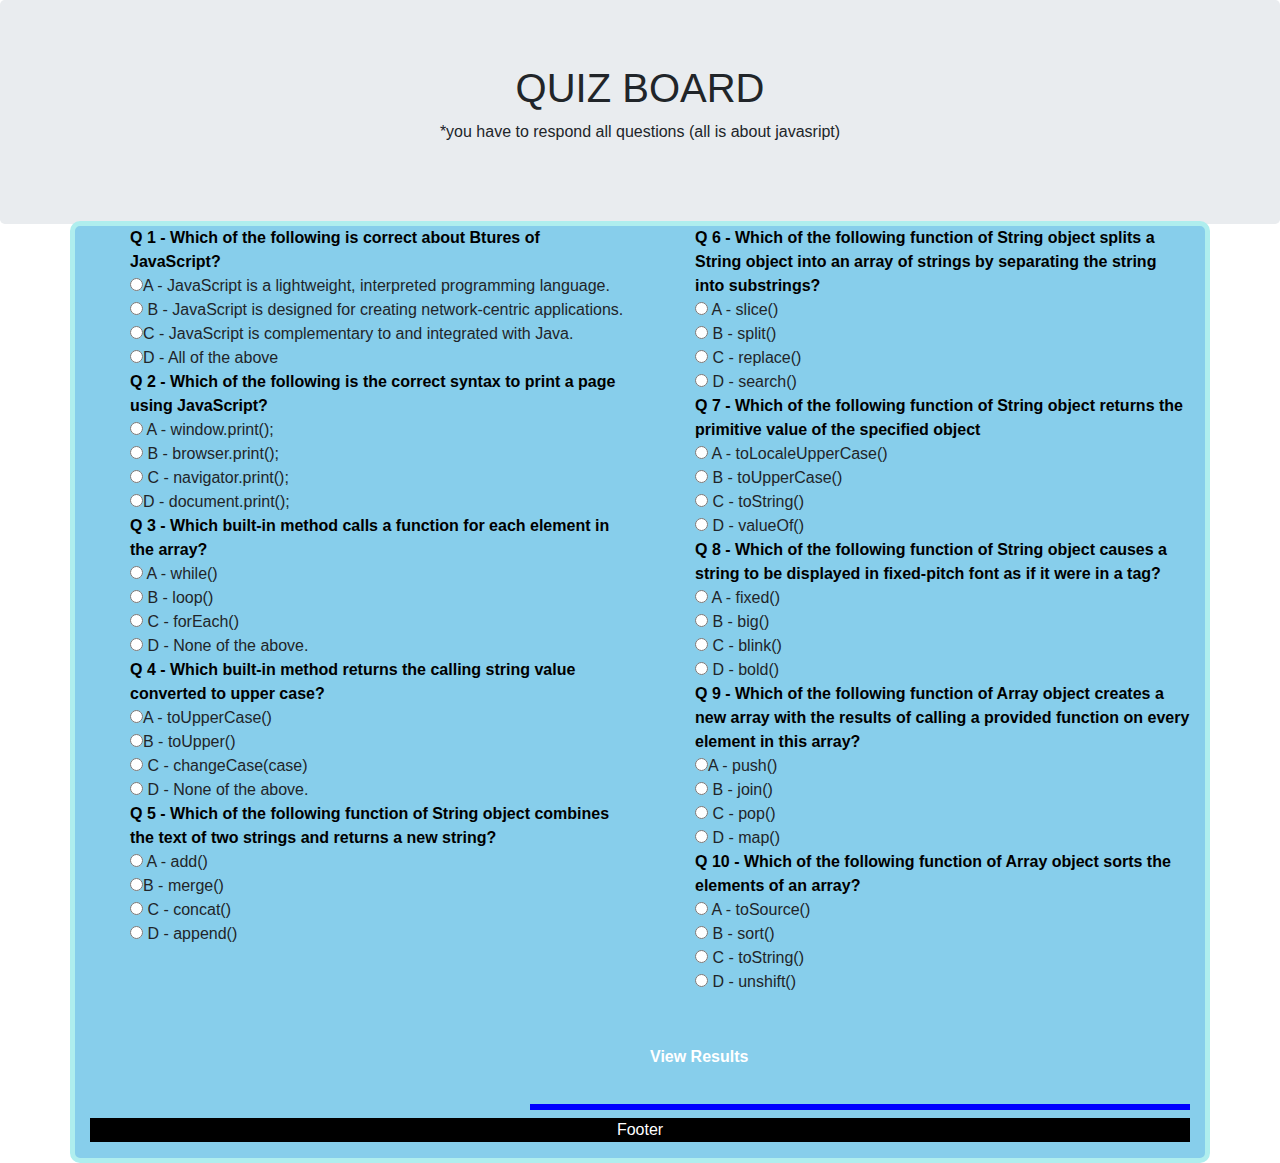
==== index.html @ 733df6ce "commit message" ====
<!DOCTYPE html>
<html>

<head>
    <link href="css/bootstrap.css" rel="stylesheet" type="text/css">
    <link href="css/style.css" rel="stylesheet" type="text/css">
    <script src="https://code.jquery.com/jquery-3.3.1.min.js" integrity="sha256-FgpCb/KJQlLNfOu91ta32o/NMZxltwRo8QtmkMRdAu8=" crossorigin="anonymous"></script>
    <script src="js/script.js"></script>
    <title>QUIZ-BOARD</title>
</head>

<body>

    <div class="jumbotron text-center">
        <h1> QUIZ BOARD</h1>
        <p>*you have to respond all questions (all is about javasript)</p>
    </div>
    <div class="container cont">

        <form id="form">
            <div class="row">

                <div class="col-md-6">
                    <div class="">
                        <ol>
                            <li> Q 1 - Which of the following is correct about Btures of JavaScript?</li>
                            <input type="radio" name="question0" value="A" required>A - JavaScript is a lightweight, interpreted programming language.<br>
                            <input type="radio" name="question0" value="B"> B - JavaScript is designed for creating network-centric applications.<br>
                            <input type="radio" name="question0" value="C">C - JavaScript is complementary to and integrated with Java.<br>
                            <input type="radio" name="question0" value="D">D - All of the above
                            <li> Q 2 - Which of the following is the correct syntax to print a page using JavaScript?</li>
                            <input type="radio" name="question1" value="A" required> A - window.print();<br>
                            <input type="radio" name="question1" value="B"> B - browser.print();<br>
                            <input type="radio" name="question1" value="C"> C - navigator.print();<br>
                            <input type="radio" name="question1" value="D">D - document.print();
                            <li> Q 3 - Which built-in method calls a function for each element in the array?</li>
                            <input type="radio" name="question2" value="A" required> A - while()<br>
                            <input type="radio" name="question2" value="B"> B - loop()<br>
                            <input type="radio" name="question2" value="C"> C - forEach()<br>
                            <input type="radio" name="question2" value="D"> D - None of the above.
                            <li>Q 4 - Which built-in method returns the calling string value converted to upper case?</li>
                            <input type="radio" name="question3" value="A" required>A - toUpperCase()<br>
                            <input type="radio" name="question3" value="B">B - toUpper()<br>
                            <input type="radio" name="question3" value="C"> C - changeCase(case)<br>
                            <input type="radio" name="question3" value="D"> D - None of the above.
                            <li>Q 5 - Which of the following function of String object combines the text of two strings and returns a new string?</li>
                            <input type="radio" name="question4" value="A" required> A - add()<br>
                            <input type="radio" name="question4" value="B">B - merge()<br>
                            <input type="radio" name="question4" value="C"> C - concat()<br>
                            <input type="radio" name="question4" value="D"> D - append()
                        </ol>
                    </div>
                </div>
                <div class="col-md-6">
                    <div>
                        <ol>

                            <li>Q 6 - Which of the following function of String object splits a String object into an array of strings by separating the string into substrings?</li>
                            <input type="radio" name="question5" value="A" required> A - slice()<br>
                            <input type="radio" name="question5" value="B"> B - split()<br>
                            <input type="radio" name="question5" value="C"> C - replace()<br>
                            <input type="radio" name="question5" value="D"> D - search()
                            <li>Q 7 - Which of the following function of String object returns the primitive value of the specified object</li>
                            <input type="radio" name="question6" value="A" required> A - toLocaleUpperCase()<br>
                            <input type="radio" name="question6" value="B"> B - toUpperCase()<br>
                            <input type="radio" name="question6" value="C"> C - toString() <br>
                            <input type="radio" name="question6" value="D"> D - valueOf()
                            <li>Q 8 - Which of the following function of String object causes a string to be displayed in fixed-pitch font as if it were in a <tt> tag?</li>
                               <input type="radio" name="question7" value="A" required> A - fixed()<br>
                               <input type="radio" name="question7" value="B"> B - big()<br>
                               <input type="radio" name="question7" value="C"> C - blink()<br>
                               <input type="radio" name="question7" value="D"> D - bold()
                               <li>Q 9 - Which of the following function of Array object creates a new array with the results
                                   of
                                   calling a provided
                                   function on every element in this array?</li>
                                   <input type="radio" name="question8" value="A" required>A - push()<br>
                                   <input type="radio" name="question8" value="B"> B - join()<br>
                                   <input type="radio" name="question8" value="C"> C - pop()<br>
                               <input type="radio" name="question8" value="D"> D - map()
                                
                                  <li>Q 10 - Which of the following function of Array object sorts the elements of an array?</li>
                                 <input type="radio" name="question9" value="A" required> A - toSource()<br>
                               <input type="radio" name="question9" value="B"> B - sort()<br>
                                 <input type="radio" name="question9" value="C"> C - toString()<br>
                                  <input type="radio" name="question9" value="D"> D - unshift()
                               </ol>
                           </div>
                       </div>
               </div>
                  
           <button type="submit" onclick="myFunction()" >View Results</button>
       </form>
       <div class="result">
           <h1 id="marks"></h1>
       </div>
       <div class="footer">
           <p>Footer</p>
       </div>
              
   </div>
</body>

</html>
---- css/style.css ----
.cont {
    border: 5px solid paleturquoise;
    border-radius: 10px;
    margin-top: -35px;
    margin-bottom: 0px;
    background-color: skyblue;
    font-family: sans-serif;
}

ol li {
    list-style-type: none;
    color: black;
    font-weight: bold;
}

.footer {
    position: relative;
    left: 0;
    bottom: 0;
    width: 100%;
    height: 40%;
    background-color: black;
    color: white;
    text-align: center;
}

button {
    background-color: skyblue;
    /* Green */
    border: none;
    color: white;
    padding: 15px 32px;
    margin-left: 48%;
    margin-top: 20px;
    margin-bottom: 20px;
    text-align: center;
    text-decoration: none;
    display: inline-block;
    font-size: 16px;
    font-weight: bolder;
}

#marks {
    margin-left: 40%;
    border: 3px solid blue;
}

tt,
code,
kbd,
samp {
    font-family: sans-serif;
}
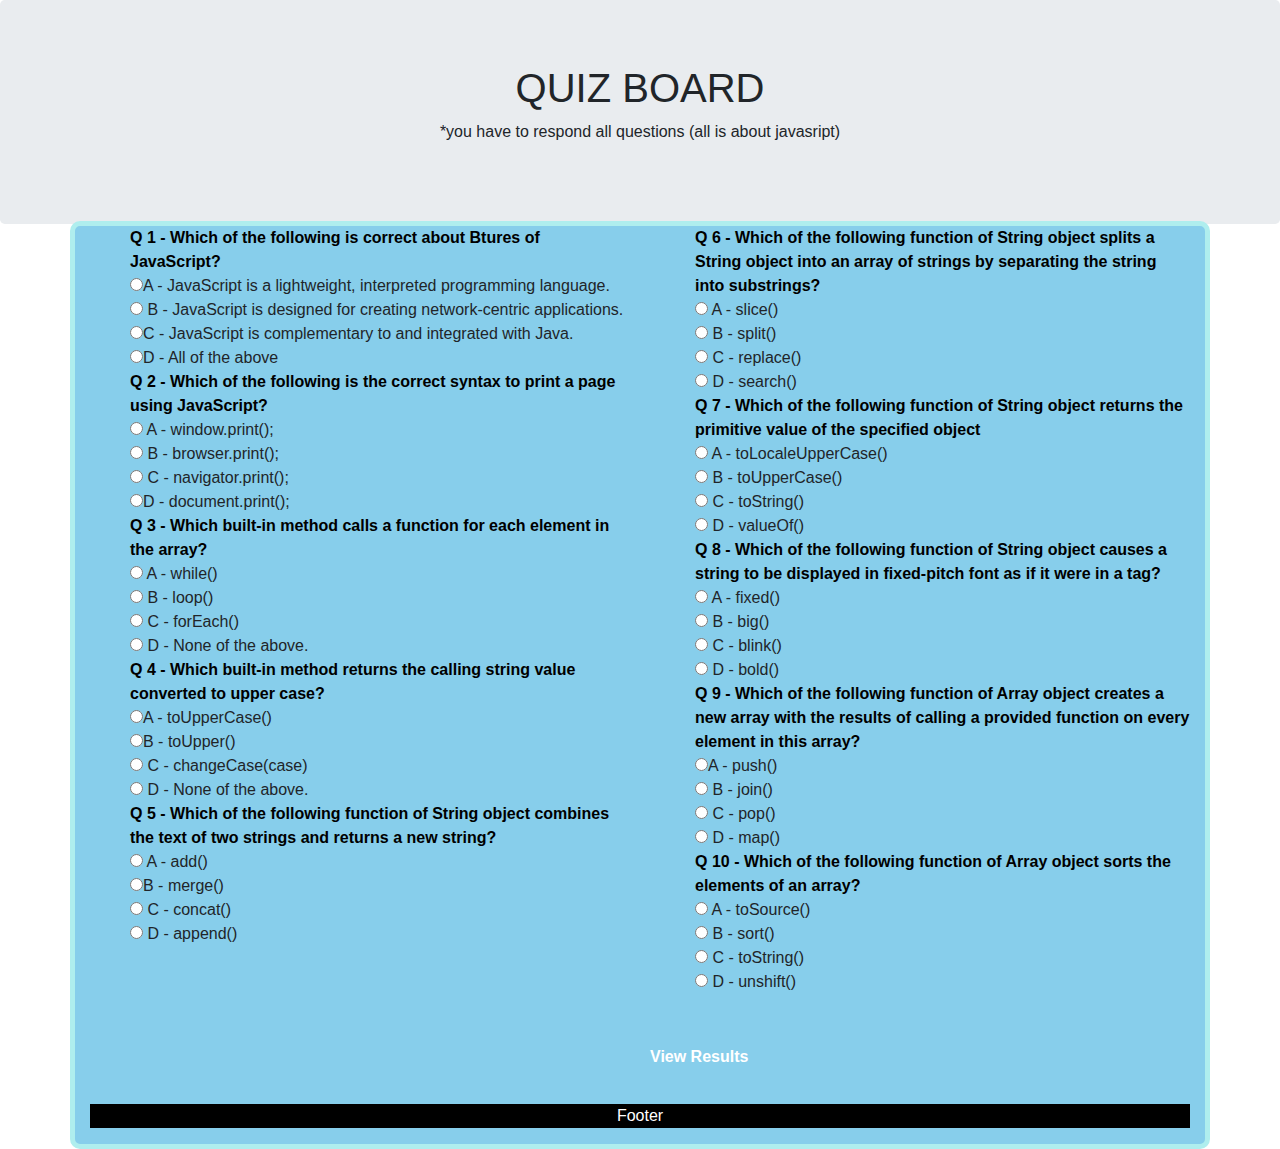
==== commit 766693aa: "commit message" ====
--- a/index.html
+++ b/index.html
@@ -16,7 +16,9 @@
         <p>*you have to respond all questions (all is about javasript)</p>
     </div>
     <div class="container cont">
-
+        <div class="result">
+            <h1 id="marks"></h1>
+        </div>
         <form id="form">
             <div class="row">
 
@@ -89,16 +91,15 @@
                        </div>
                </div>
                   
-           <button type="submit" onclick="myFunction()" >View Results</button>
+          
        </form>
-       <div class="result">
-           <h1 id="marks"></h1>
-       </div>
+   
+<button type="submit" onclick="myFunction()">View Results</button>
        <div class="footer">
            <p>Footer</p>
        </div>
               
-   </div>
+    </div>
 </body>
 
 </html>--- a/css/style.css
+++ b/css/style.css
@@ -50,4 +50,8 @@
 kbd,
 samp {
     font-family: sans-serif;
+}
+
+.result {
+    display: none
 }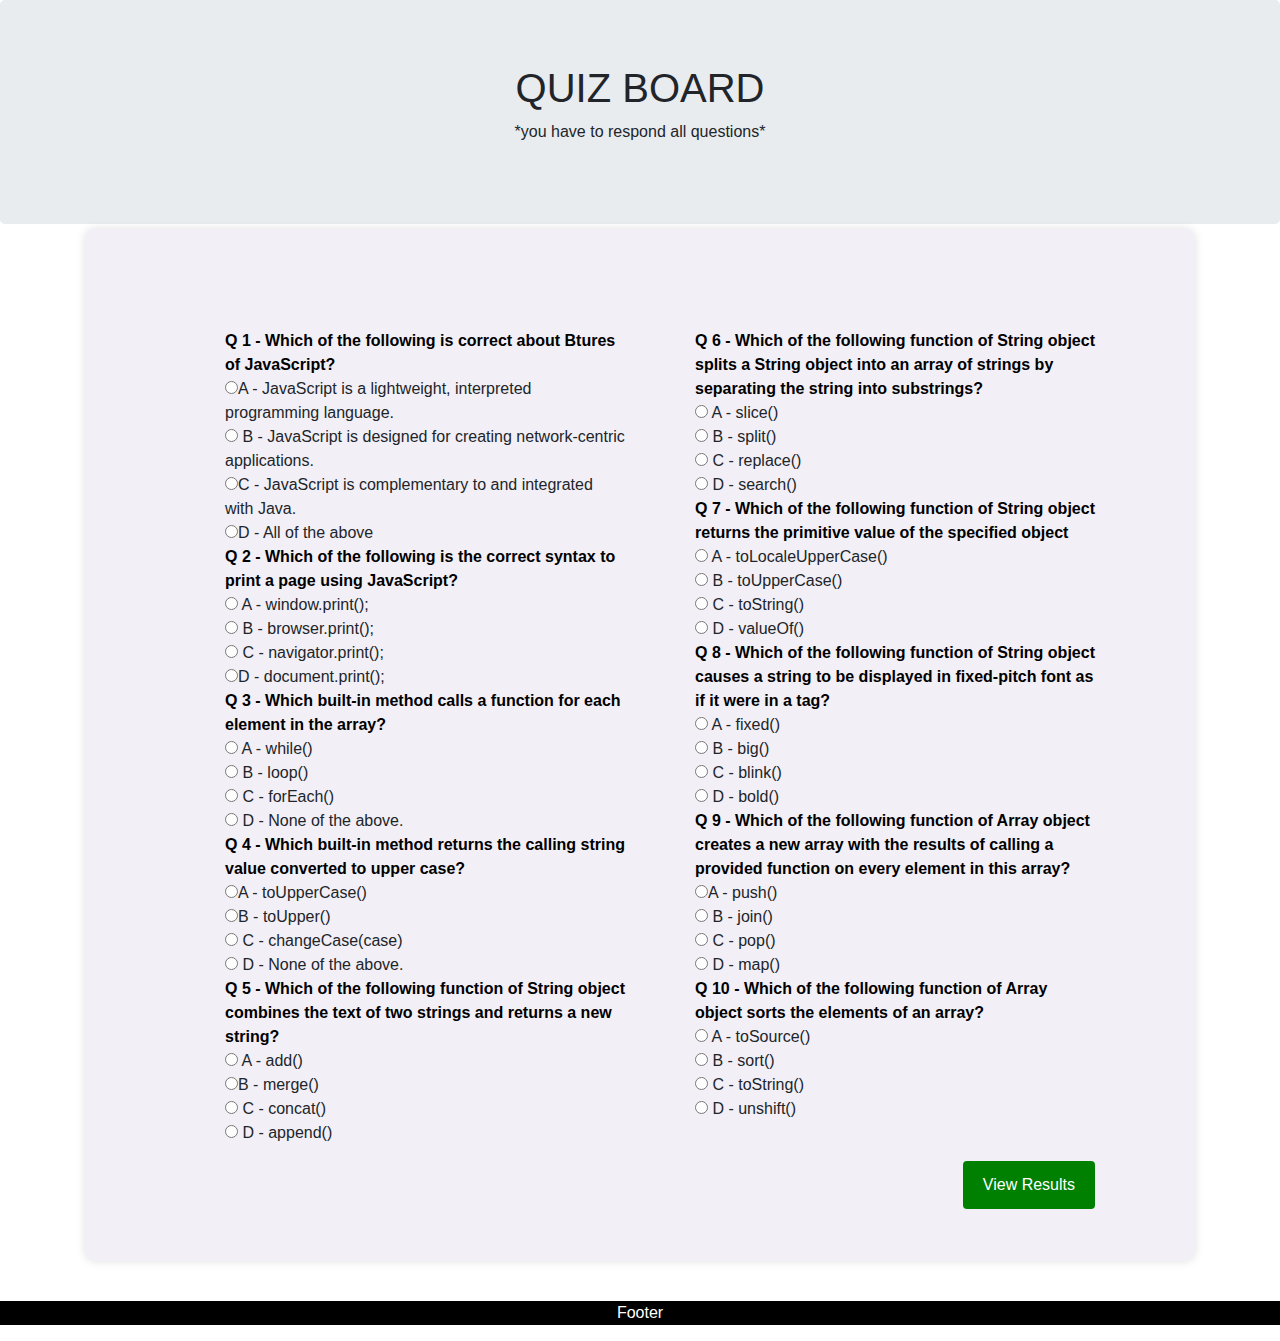
==== commit 31aa5fa4: "commit message" ====
--- a/index.html
+++ b/index.html
@@ -13,7 +13,7 @@
 
     <div class="jumbotron text-center">
         <h1> QUIZ BOARD</h1>
-        <p>*you have to respond all questions (all is about javasript)</p>
+        <p>*you have to respond all questions*</p>
     </div>
     <div class="container cont">
         <div class="result">
@@ -95,10 +95,11 @@
        </form>
    
 <button type="submit" onclick="myFunction()">View Results</button>
-       <div class="footer">
-           <p>Footer</p>
-       </div>
-              
+               
+    </div>
+
+    <div class="footer">
+        <p>Footer</p>
     </div>
 </body>
 
--- a/css/style.css
+++ b/css/style.css
@@ -1,9 +1,6 @@
 .cont {
-    border: 5px solid paleturquoise;
-    border-radius: 10px;
     margin-top: -35px;
     margin-bottom: 0px;
-    background-color: skyblue;
     font-family: sans-serif;
 }
 
@@ -24,7 +21,7 @@
     text-align: center;
 }
 
-button {
+but {
     background-color: skyblue;
     /* Green */
     border: none;
@@ -54,4 +51,53 @@
 
 .result {
     display: none
+}
+
+form {
+    margin-top: 100px;
+    width: 100%;
+    padding: 100px;
+    margin: 40px auto;
+    background-color: #f2eff7;
+    border-radius: 10px;
+    -webkit-border-radius: 10px;
+    -moz-border-radius: 10px;
+    box-shadow: 0px 0px 10px rgba(0, 0, 0, 0.13);
+    -moz-box-shadow: 0px 0px 10px rgba(0, 0, 0, 0.13);
+    -webkit-box-shadow: 0px 0px 10px rgba(0, 0, 0, 0.13);
+}
+
+.form input[type="button"],
+.form input[type="submit"] {
+    background-color: bluesky;
+    padding: 8px 20px 8px 20px;
+    border-radius: 5px;
+    -webkit-border-radius: 5px;
+    -moz-border-radius: 5px;
+    color: #fff;
+    text-shadow: 1px 1px 3px rgba(0, 0, 0, 0.12);
+    font: normal 30px 'Bitter', serif;
+    -moz-box-shadow: inset 0px 2px 2px 0px rgba(255, 255, 255, 0.17);
+    -webkit-box-shadow: inset 0px 2px 2px 0px rgba(255, 255, 255, 0.17);
+    box-shadow: inset 0px 2px 2px 0px rgba(255, 255, 255, 0.17);
+    border: 1px solid #257C9E;
+    font-size: 15px;
+}
+
+.form input[type="button"]:hover,
+.form input[type="submit"]:hover {
+    background-color: #2A6881;
+    -moz-box-shadow: inset 0px 2px 2px 0px rgba(255, 255, 255, 0.28);
+    -webkit-box-shadow: inset 0px 2px 2px 0px rgba(255, 255, 255, 0.28);
+    box-shadow: inset 0px 2px 2px 0px rgba(255, 255, 255, 0.28);
+}
+
+button {
+    background-color: green;
+    color: white;
+    padding: 12px 20px;
+    border: none;
+    border-radius: 4px;
+    cursor: pointer;
+    float: right;
 }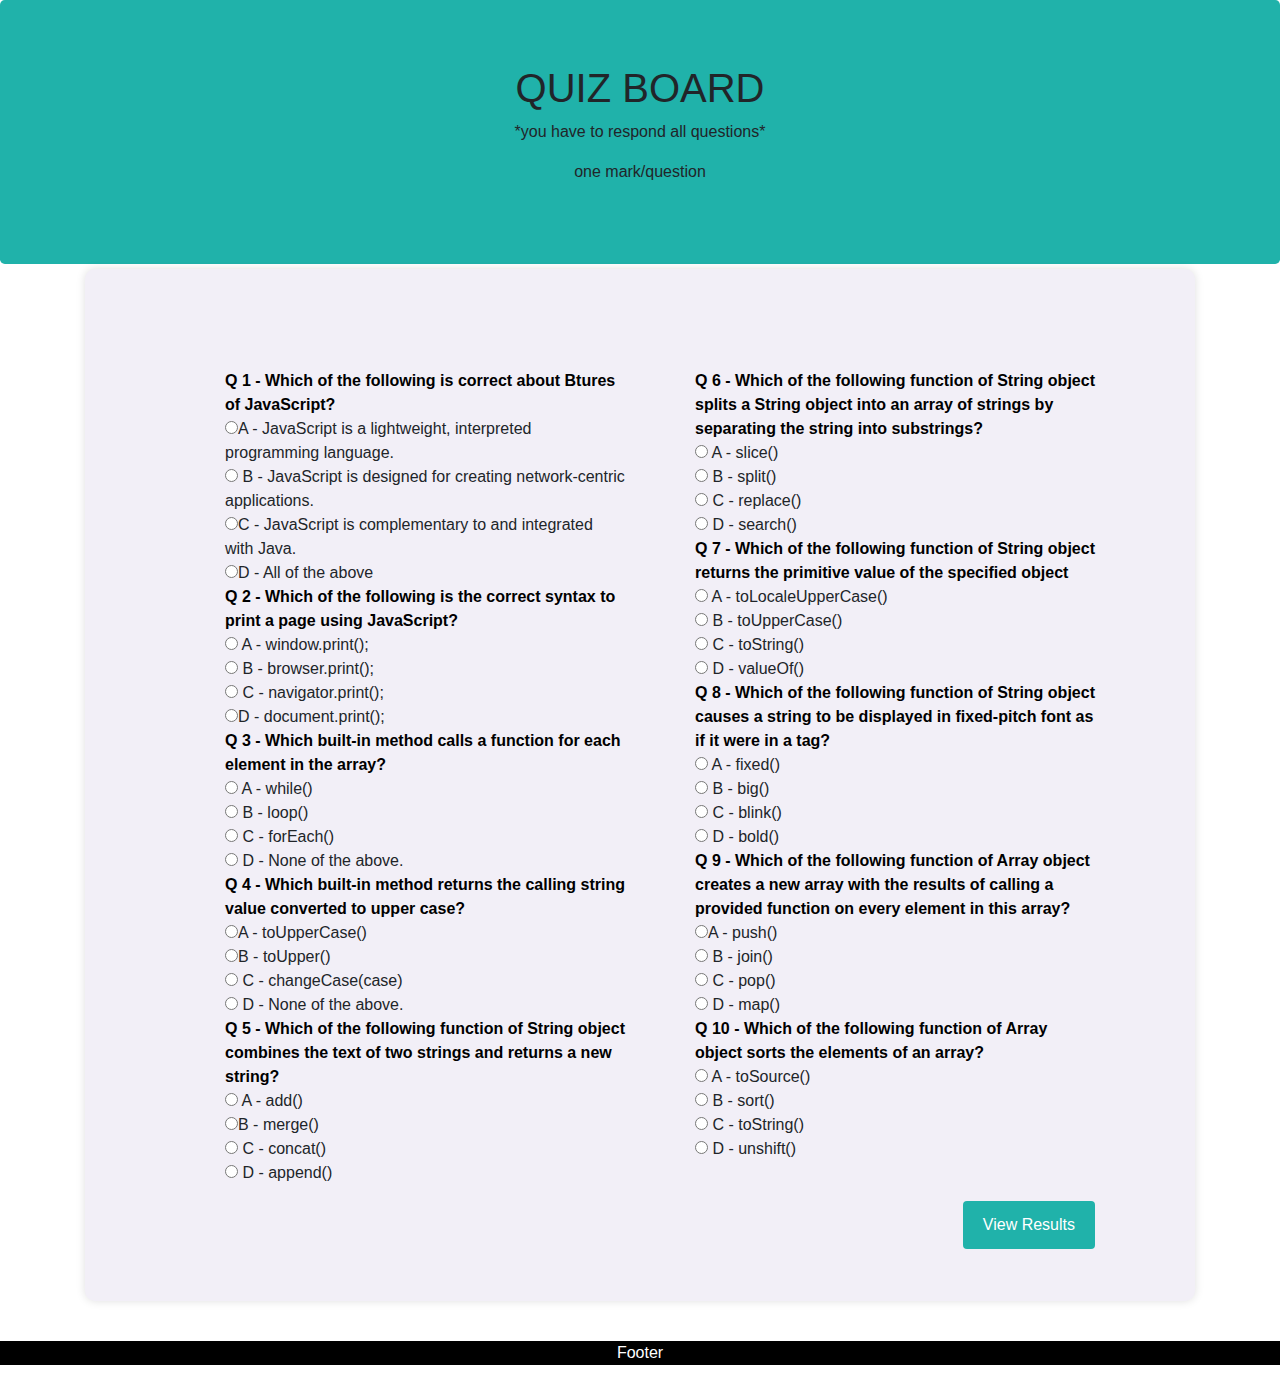
==== commit f68a2803: "commit message" ====
--- a/index.html
+++ b/index.html
@@ -14,6 +14,8 @@
     <div class="jumbotron text-center">
         <h1> QUIZ BOARD</h1>
         <p>*you have to respond all questions*</p>
+        <p>one mark/question</p>
+        <p></p>
     </div>
     <div class="container cont">
         <div class="result">
--- a/css/style.css
+++ b/css/style.css
@@ -39,7 +39,7 @@
 
 #marks {
     margin-left: 40%;
-    border: 3px solid blue;
+    /* border: 3px solid blue; */
 }
 
 tt,
@@ -50,7 +50,8 @@
 }
 
 .result {
-    display: none
+    display: none;
+    padding-top: 40%;
 }
 
 form {
@@ -93,11 +94,15 @@
 }
 
 button {
-    background-color: green;
+    background-color: lightseagreen;
     color: white;
     padding: 12px 20px;
     border: none;
     border-radius: 4px;
     cursor: pointer;
     float: right;
+}
+
+.jumbotron {
+    background-color: lightseagreen;
 }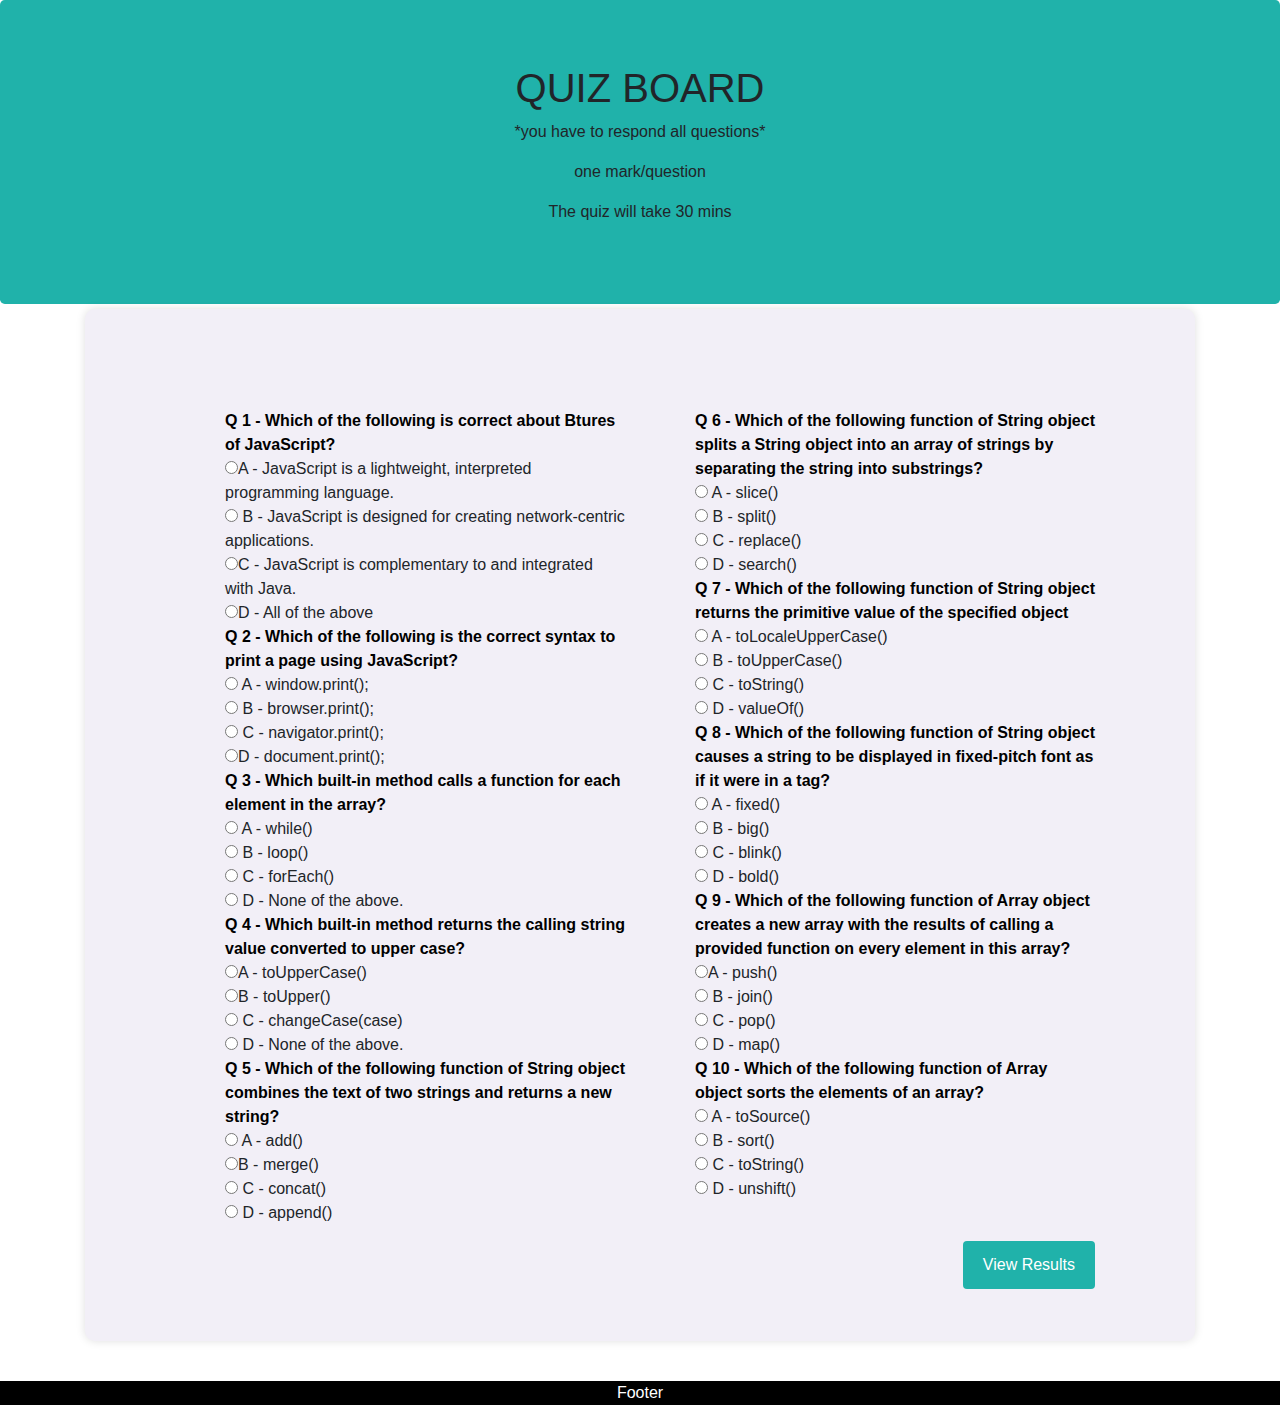
==== commit 7509b735: "commit message" ====
--- a/index.html
+++ b/index.html
@@ -15,7 +15,7 @@
         <h1> QUIZ BOARD</h1>
         <p>*you have to respond all questions*</p>
         <p>one mark/question</p>
-        <p></p>
+        <p>The quiz will take 30 mins</p>
     </div>
     <div class="container cont">
         <div class="result">
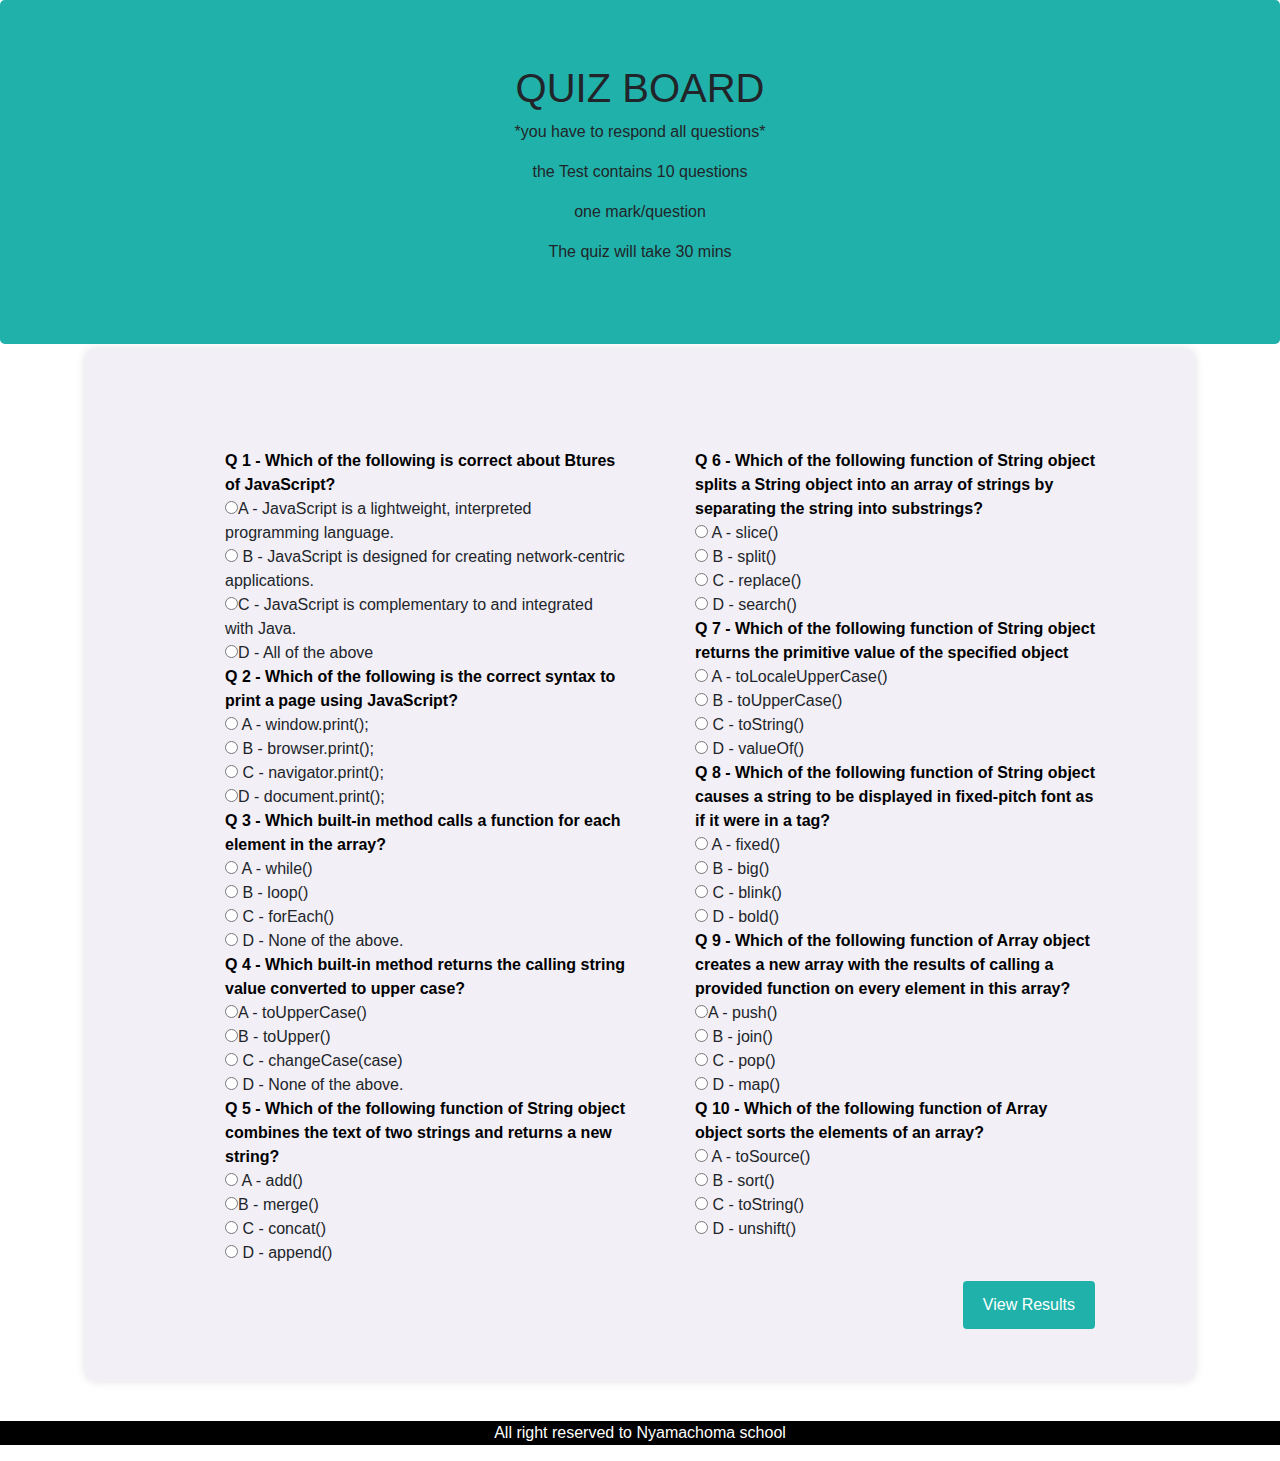
==== commit 9ada3cd2: "commit message" ====
--- a/index.html
+++ b/index.html
@@ -14,6 +14,7 @@
     <div class="jumbotron text-center">
         <h1> QUIZ BOARD</h1>
         <p>*you have to respond all questions*</p>
+        <p>the Test contains 10 questions</p>
         <p>one mark/question</p>
         <p>The quiz will take 30 mins</p>
     </div>
@@ -101,7 +102,7 @@
     </div>
 
     <div class="footer">
-        <p>Footer</p>
+        <p>All right reserved to Nyamachoma school </p>
     </div>
 </body>
 
